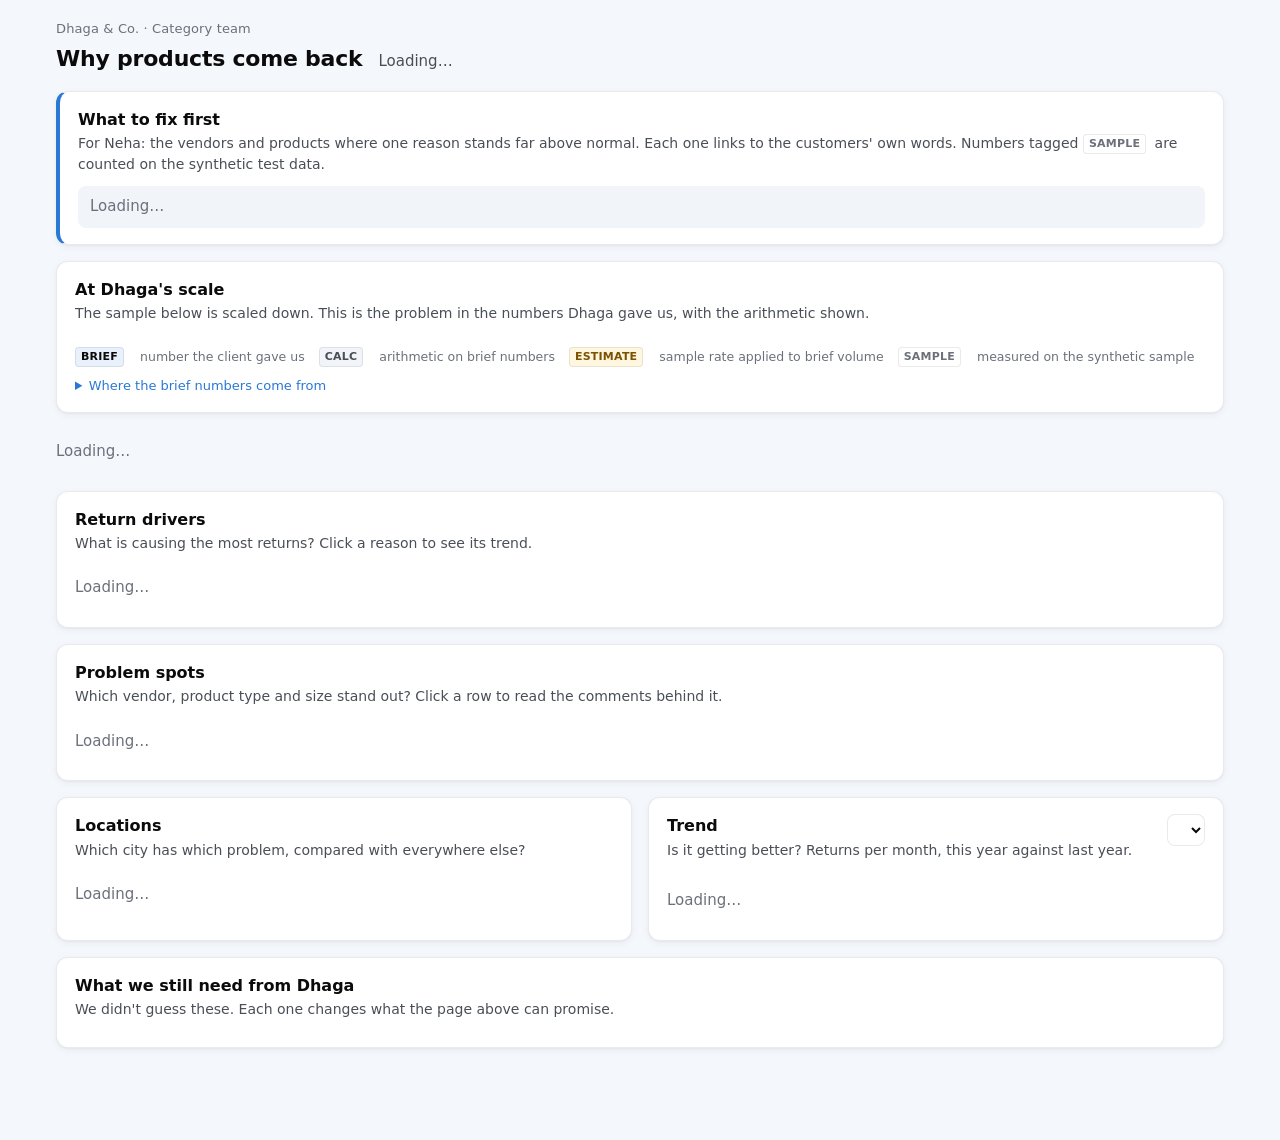
==== frontend/index.html @ 39ed959d "Make the dashboard usable without narration - Comment cards ask "Is <label> right?" with "Right" / "" ====
<!doctype html>
<html lang="en">
<head>
  <meta charset="utf-8">
  <meta name="viewport" content="width=device-width, initial-scale=1">
  <title>Dhaga Returns</title>
  <link rel="stylesheet" href="css/styles.css">
</head>
<body>
<div class="wrap">
  <header class="top">
    <div class="eyebrow">Dhaga &amp; Co. · Category team</div>
    <h1>Why products come back</h1>
    <span class="sub" id="window-label">Loading…</span>
  </header>

  <div class="sample-banner" id="sample-banner" hidden>
    <span aria-hidden="true">⚠️</span>
    <div><strong id="banner-title"></strong> <span id="sample-note"></span></div>
  </div>

  <div id="page-error" hidden></div>

  <main id="content">
  <!-- 0. The answer first: what Neha should fix -->
  <section class="card fix-first" aria-labelledby="h-fix">
    <h2 id="h-fix">What to fix first</h2>
    <p class="q">For Neha: the vendors and products where one reason stands far above normal. Each one links to the customers' own words. Numbers tagged <span class="src sample">Sample</span> are counted on the synthetic test data.</p>
    <ol class="fix-list" id="fix-list"><li class="loading">Loading…</li></ol>
  </section>

  <!-- 0b. The same problem in Dhaga's own numbers -->
  <section class="card" aria-labelledby="h-scale">
    <h2 id="h-scale">At Dhaga's scale</h2>
    <p class="q">The sample below is scaled down. This is the problem in the numbers Dhaga gave us, with the arithmetic shown.</p>
    <div class="scale" id="scale"></div>
    <p class="legend-tags"><span class="src brief">Brief</span> number the client gave us
      <span class="src calc">Calc</span> arithmetic on brief numbers
      <span class="src est">Estimate</span> sample rate applied to brief volume
      <span class="src sample">Sample</span> measured on the synthetic sample</p>
    <details class="sources"><summary>Where the brief numbers come from</summary><ul id="scale-sources"></ul></details>
  </section>

  <!-- 1. Headline numbers + return drivers -->
  <section aria-labelledby="h-headline">
    <h2 class="sr-only" id="h-headline">Headline numbers</h2>
    <div class="tiles" id="tiles"><div class="loading">Loading…</div></div>
  </section>

  <section class="card" aria-labelledby="h-drivers">
    <div class="card-head">
      <div>
        <h2 id="h-drivers">Return drivers</h2>
        <p class="q">What is causing the most returns? Click a reason to see its trend.</p>
      </div>
    </div>
    <div class="chart" id="drivers-chart"><div class="loading">Loading…</div></div>
  </section>

  <!-- 2. Problem spots -->
  <section class="card" aria-labelledby="h-hotspots">
    <h2 id="h-hotspots">Problem spots</h2>
    <p class="q">Which vendor, product type and size stand out? Click a row to read the comments behind it.</p>
    <div id="hotspots"><div class="loading">Loading…</div></div>
  </section>

  <div class="grid two">
    <!-- 3. Locations -->
    <section class="card" aria-labelledby="h-locations">
      <h2 id="h-locations">Locations</h2>
      <p class="q">Which city has which problem, compared with everywhere else?</p>
      <div id="locations"><div class="loading">Loading…</div></div>
    </section>

    <!-- 4. Trend -->
    <section class="card" aria-labelledby="h-trend">
      <div class="card-head">
        <div>
          <h2 id="h-trend">Trend</h2>
          <p class="q">Is it getting better? Returns per month, this year against last year.</p>
        </div>
        <label>
          <span class="sr-only">Reason</span>
          <select class="control" id="trend-issue"></select>
        </label>
      </div>
      <div class="legend" id="trend-legend"></div>
      <div class="chart" id="trend-chart"><div class="loading">Loading…</div></div>
    </section>
  </div>

  <!-- What we still need from Dhaga -->
  <section class="card" aria-labelledby="h-open">
    <h2 id="h-open">What we still need from Dhaga</h2>
    <p class="q">We didn't guess these. Each one changes what the page above can promise.</p>
    <ul class="open-q" id="open-q"></ul>
  </section>
  </main>

  <footer id="footer"></footer>
</div>

<!-- Comments drawer -->
<div class="scrim" id="scrim" hidden></div>
<aside class="drawer" id="drawer" role="dialog" aria-modal="true" aria-labelledby="drawer-title" hidden>
  <div class="drawer-head">
    <button class="drawer-close" id="drawer-close" aria-label="Close">×</button>
    <h2 id="drawer-title"></h2>
    <div class="sub" id="drawer-sub"></div>
    <div class="filters" id="drawer-filters" role="group" aria-label="Filter comments"></div>
  </div>
  <div class="drawer-body" id="drawer-body"></div>
  <div class="drawer-foot" id="drawer-foot"></div>
</aside>

<script type="module" src="js/app.js"></script>
</body>
</html>
---- frontend/css/styles.css ----
:root {
  /* Bright theme only: the page stays light whatever the OS setting. */
  color-scheme: light;
  --page: #f4f7fb;
  --surface: #ffffff;
  --surface-2: #f1f4f9;
  --text: #0b0b0b;
  --text-2: #4a4f57;
  --muted: #6b707a;
  --grid: #e3e7ee;
  --axis: #c3c8d1;
  --border: rgba(16, 24, 40, 0.09);
  --shadow: 0 1px 2px rgba(16, 24, 40, 0.04), 0 2px 8px rgba(16, 24, 40, 0.05);
  --series-1: #2a78d6;      /* this year / primary series */
  --series-past: #b4b2aa;   /* last year: de-emphasised */
  --accent-wash: #e8f1fc;
  --good: #0ca30c;
  --good-text: #006300;
  --warning: #fab219;
  --warning-wash: #fff6e0;
  --warning-text: #7a5200;
  --critical: #d03b3b;
  --critical-wash: #fdeaea;
  --critical-text: #a12a2a;
  --sample: #7a5200;
  --sample-wash: #fff6e0;
  --radius: 12px;
  --font: system-ui, -apple-system, "Segoe UI", sans-serif;
}
* { box-sizing: border-box; }
[hidden] { display: none !important; }
html, body { margin: 0; }
body {
  background: var(--page);
  color: var(--text);
  font: 15px/1.45 var(--font);
  -webkit-font-smoothing: antialiased;
}
button, select { font: inherit; color: inherit; }
.wrap { max-width: 1200px; margin: 0 auto; padding: 20px 16px 64px; }

/* ---------- header ---------- */
header.top { display: flex; flex-wrap: wrap; align-items: baseline; gap: 4px 16px; margin-bottom: 12px; }
header.top h1 { font-size: 22px; margin: 0; letter-spacing: -0.01em; }
header.top .sub { color: var(--text-2); }
.sample-banner {
  display: flex; gap: 10px; align-items: flex-start;
  background: var(--sample-wash); color: var(--text);
  border: 1px solid var(--border); border-left: 4px solid var(--warning);
  border-radius: var(--radius); padding: 10px 14px; margin-bottom: 18px; font-size: 14px;
}
.sample-banner strong { color: var(--sample); }

/* ---------- cards ---------- */
.grid { display: grid; gap: 16px; }
.grid.two { grid-template-columns: repeat(auto-fit, minmax(min(100%, 480px), 1fr)); }
.card {
  background: var(--surface); border: 1px solid var(--border); box-shadow: var(--shadow);
  border-radius: var(--radius); padding: 16px 18px; min-width: 0;
}
.card h2 { font-size: 16px; margin: 0; }
.card .q { color: var(--text-2); margin: 2px 0 12px; font-size: 14px; }
.card-head { display: flex; justify-content: space-between; align-items: flex-start; gap: 12px; flex-wrap: wrap; }
section { margin-top: 16px; }

/* ---------- stat tiles ---------- */
.tiles { display: grid; gap: 12px; grid-template-columns: repeat(auto-fit, minmax(min(100%, 210px), 1fr)); }
.tile { background: var(--surface); border: 1px solid var(--border); border-radius: var(--radius); padding: 14px 16px; box-shadow: var(--shadow); }
.tile .label { color: var(--text-2); font-size: 13px; }
.tile .value { font-size: 30px; font-weight: 600; line-height: 1.15; margin-top: 4px; }
.tile .value.hero { font-size: 48px; }
.tile .note { color: var(--muted); font-size: 13px; margin-top: 4px; }
.tile .arrow { color: var(--muted); font-weight: 400; margin: 0 4px; }
.tile.alert { border-left: 4px solid var(--warning); }
.tile button.link { margin-top: 6px; }
.split { display: flex; gap: 18px; flex-wrap: wrap; }
.split > div { display: flex; flex-direction: column; }

/* ---------- status badges (icon + label, never colour alone) ---------- */
.badge {
  display: inline-flex; align-items: center; gap: 5px; white-space: nowrap;
  font-size: 12.5px; font-weight: 600; border-radius: 999px; padding: 2px 9px;
  background: var(--surface-2); color: var(--text-2); border: 1px solid var(--border);
}
.badge.unclear { background: var(--warning-wash); color: var(--warning-text); }
.badge.failed { background: var(--critical-wash); color: var(--critical-text); }
.badge .ico { font-size: 12px; }

/* ---------- buttons ---------- */
button.link {
  background: none; border: 0; padding: 0; color: var(--series-1);
  cursor: pointer; text-decoration: underline; text-underline-offset: 2px;
}
button.chip {
  border: 1px solid var(--border); background: var(--surface); border-radius: 999px;
  padding: 4px 11px; cursor: pointer; font-size: 13px;
}
button.chip[aria-pressed="true"] { background: var(--text); color: var(--surface); border-color: var(--text); }
select.control {
  border: 1px solid var(--border); background: var(--surface); border-radius: 8px; padding: 5px 8px;
}
:focus-visible { outline: 2px solid var(--series-1); outline-offset: 2px; }

/* ---------- charts ---------- */
.chart { width: 100%; position: relative; }
.chart svg { display: block; width: 100%; height: auto; overflow: visible; }
.chart text { fill: var(--text-2); font-size: 12.5px; font-family: var(--font); }
.chart .tick { fill: var(--muted); font-size: 12px; font-variant-numeric: tabular-nums; }
.chart .grid-line { stroke: var(--grid); stroke-width: 1; }
.chart .baseline { stroke: var(--axis); stroke-width: 1; }
.chart .bar { fill: var(--series-1); }
.chart .bar.unclear { fill: var(--warning); }
.chart .bar.failed { fill: var(--critical); }
.chart .hit { fill: transparent; cursor: pointer; }
.chart .row:hover .hit, .chart .row:focus .hit { fill: var(--surface-2); }
.chart .row.selected .label { font-weight: 600; fill: var(--text); }
.chart .value { fill: var(--text); font-variant-numeric: tabular-nums; }
.chart .line { fill: none; stroke-width: 2; stroke-linejoin: round; stroke-linecap: round; }
.chart .dot { stroke: var(--surface); stroke-width: 2; }
.chart .crosshair { stroke: var(--axis); stroke-width: 1; }
.tooltip {
  position: absolute; pointer-events: none; z-index: 5;
  background: var(--surface); border: 1px solid var(--border); border-radius: 8px;
  padding: 7px 10px; font-size: 13px; box-shadow: 0 4px 16px rgba(0, 0, 0, 0.12);
  white-space: nowrap; display: none;
}
.tooltip .t { font-weight: 600; margin-bottom: 2px; }
.tooltip .r { display: flex; align-items: center; gap: 6px; font-variant-numeric: tabular-nums; }
.key { display: inline-block; width: 14px; height: 3px; border-radius: 2px; vertical-align: middle; }
.legend { display: flex; gap: 16px; flex-wrap: wrap; color: var(--text-2); font-size: 13px; margin-bottom: 6px; }
.legend span { display: inline-flex; align-items: center; gap: 6px; }

/* ---------- tables ---------- */
.table-wrap { overflow-x: auto; margin: 0 -4px; }
table { width: 100%; border-collapse: collapse; font-size: 14px; }
th, td { text-align: left; padding: 9px 6px; border-bottom: 1px solid var(--grid); vertical-align: middle; }
th { color: var(--text-2); font-weight: 600; font-size: 12.5px; white-space: nowrap; }
td.num, th.num { text-align: right; font-variant-numeric: tabular-nums; }
tbody tr.clickable { cursor: pointer; }
tbody tr.clickable:hover, tbody tr.clickable:focus { background: var(--surface-2); outline: none; }
td .vendor-id { color: var(--muted); font-size: 12.5px; }
.share { display: flex; align-items: center; gap: 8px; min-width: 150px; }
.share .meter { position: relative; flex: 1; height: 8px; background: var(--accent-wash); border-radius: 4px; min-width: 70px; }
.share .meter .fill { position: absolute; left: 0; top: 0; bottom: 0; background: var(--series-1); border-radius: 4px; }
.share .meter .norm { position: absolute; top: -3px; bottom: -3px; width: 2px; background: var(--text); border-radius: 1px; }
.share .pct { font-variant-numeric: tabular-nums; min-width: 38px; text-align: right; }
.table-foot { display: flex; justify-content: space-between; gap: 12px; flex-wrap: wrap; margin-top: 10px; color: var(--muted); font-size: 13px; }

/* ---------- drawer ---------- */
.scrim { position: fixed; inset: 0; background: rgba(0, 0, 0, 0.35); z-index: 20; }
.drawer {
  position: fixed; top: 0; right: 0; bottom: 0; width: min(640px, 100vw); z-index: 21;
  background: var(--page); border-left: 1px solid var(--border);
  display: flex; flex-direction: column; box-shadow: -8px 0 32px rgba(0, 0, 0, 0.18);
}
.drawer[hidden], .scrim[hidden] { display: none; }
.drawer-head { padding: 16px 18px 12px; border-bottom: 1px solid var(--border); background: var(--surface); }
.drawer-head h2 { font-size: 17px; margin: 0 32px 2px 0; }
.drawer-head .sub { color: var(--text-2); font-size: 14px; }
.drawer-close { position: absolute; top: 12px; right: 12px; border: 0; background: none; font-size: 22px; cursor: pointer; color: var(--text-2); padding: 4px 8px; }
.filters { display: flex; gap: 6px; flex-wrap: wrap; margin-top: 10px; }
.drawer-body { flex: 1; overflow-y: auto; padding: 12px 18px 24px; }
.drawer-foot { padding: 10px 18px; border-top: 1px solid var(--border); background: var(--surface); font-size: 14px; color: var(--text-2); }

.ret { background: var(--surface); border: 1px solid var(--border); border-radius: var(--radius); padding: 12px 14px; margin-bottom: 10px; box-shadow: var(--shadow); }
.ret.is-unclear { border-left: 4px solid var(--warning); }
.ret.is-failed { border-left: 4px solid var(--critical); }
.ret .meta { color: var(--muted); font-size: 12.5px; display: flex; gap: 4px 10px; flex-wrap: wrap; }
.ret .comment { font-size: 15.5px; margin: 6px 0 8px; overflow-wrap: anywhere; }
.ret .comment mark { background: var(--accent-wash); color: inherit; border-radius: 3px; padding: 0 2px; }
.ret .comment.empty { color: var(--muted); font-style: italic; }
.ret .label-row { display: flex; align-items: center; gap: 8px; flex-wrap: wrap; }
.ret .why { color: var(--text-2); font-size: 13px; }
.ret .error { color: var(--critical-text); font-size: 13px; margin-top: 4px; }
.verdict { margin-left: auto; display: flex; gap: 6px; align-items: center; }
.verdict button {
  width: 36px; height: 32px; border-radius: 8px; border: 1px solid var(--border);
  background: var(--surface); cursor: pointer; font-size: 16px; line-height: 1;
}
.verdict button[aria-pressed="true"].yes { background: var(--good-text); color: #fff; border-color: var(--good-text); }
.verdict button[aria-pressed="true"].no { background: var(--critical); color: #fff; border-color: var(--critical); }
.verdict .saved { font-size: 12px; color: var(--muted); }
.verdict .saved.err { color: var(--critical-text); }
.empty-state { color: var(--text-2); padding: 18px 4px; }

/* ---------- visible failures ---------- */
.error-box {
  background: var(--critical-wash); color: var(--text); border: 1px solid var(--border);
  border-left: 4px solid var(--critical); border-radius: var(--radius); padding: 12px 14px;
}
.error-box strong { color: var(--critical-text); }
.error-box code { font-size: 12.5px; overflow-wrap: anywhere; }
.loading { color: var(--muted); padding: 12px 0; }

.sr-only { position: absolute; width: 1px; height: 1px; overflow: hidden; clip: rect(0 0 0 0); white-space: nowrap; }
footer { color: var(--muted); font-size: 13px; margin-top: 28px; }

/* ---------- client framing ---------- */
.eyebrow { flex-basis: 100%; color: var(--muted); font-size: 13px; letter-spacing: 0.01em; }
.fix-first { border-left: 4px solid var(--series-1); }
.fix-list { margin: 0; padding: 0; list-style: none; counter-reset: fix; display: grid; gap: 10px; }
.fix-list > li { counter-increment: fix; display: grid; grid-template-columns: 28px 1fr; gap: 4px 10px; align-items: start;
  padding: 10px 12px; background: var(--surface-2); border-radius: 8px; }
.fix-list > li::before { content: counter(fix); grid-row: span 3; width: 26px; height: 26px; border-radius: 50%;
  display: grid; place-items: center; font-weight: 600; font-size: 13px; background: var(--series-1); color: #fff; }
.fix-list > li.loading::before, .fix-list > li.none::before { display: none; }
.fix-list .headline { font-weight: 600; font-size: 15.5px; }
.fix-list .evidence { color: var(--text-2); font-size: 14px; }
.fix-list .next { font-size: 13.5px; display: flex; gap: 6px 14px; flex-wrap: wrap; align-items: baseline; }
.fix-list .next .who { color: var(--muted); }

.scale { display: grid; gap: 10px; grid-template-columns: repeat(auto-fit, minmax(min(100%, 250px), 1fr)); }
.scale .cell { border: 1px solid var(--border); border-radius: 8px; padding: 10px 12px; }
.scale .cell .k { color: var(--text-2); font-size: 13px; }
.scale .cell .v { font-size: 24px; font-weight: 600; margin: 2px 0; }
.scale .cell .how { color: var(--muted); font-size: 12.5px; font-variant-numeric: tabular-nums; }
.scale .cell.warn { border-left: 4px solid var(--warning); }

.src { display: inline-block; font-size: 11px; font-weight: 600; letter-spacing: 0.02em; text-transform: uppercase;
  border-radius: 4px; padding: 1px 5px; margin: 0 4px 0 0; vertical-align: 1px; border: 1px solid var(--border); cursor: help; }
.src.brief { background: var(--accent-wash); color: var(--text); }
.src.calc { background: var(--surface-2); color: var(--text-2); }
.src.est { background: var(--warning-wash); color: var(--warning-text); }
.src.sample { background: var(--surface); color: var(--muted); }
.legend-tags { color: var(--muted); font-size: 12.5px; margin: 12px 0 0; display: flex; flex-wrap: wrap; gap: 4px 14px; align-items: center; }
.legend-tags .src { margin-right: 2px; }

.open-q { margin: 0; padding-left: 18px; display: grid; gap: 6px; }
.open-q .who { color: var(--muted); font-size: 13.5px; }

/* right / wrong buttons carry words, with the question visible */
.verdict { flex-wrap: wrap; justify-content: flex-end; }
.verdict .ask { font-size: 13px; color: var(--text-2); }
.verdict button { width: auto; padding: 0 12px; font-size: 14px; font-weight: 600; }
.sources { margin-top: 10px; font-size: 13px; color: var(--text-2); }
.sources summary { cursor: pointer; color: var(--series-1); }
.sources ul { margin: 6px 0 0; padding-left: 18px; display: grid; gap: 3px; }
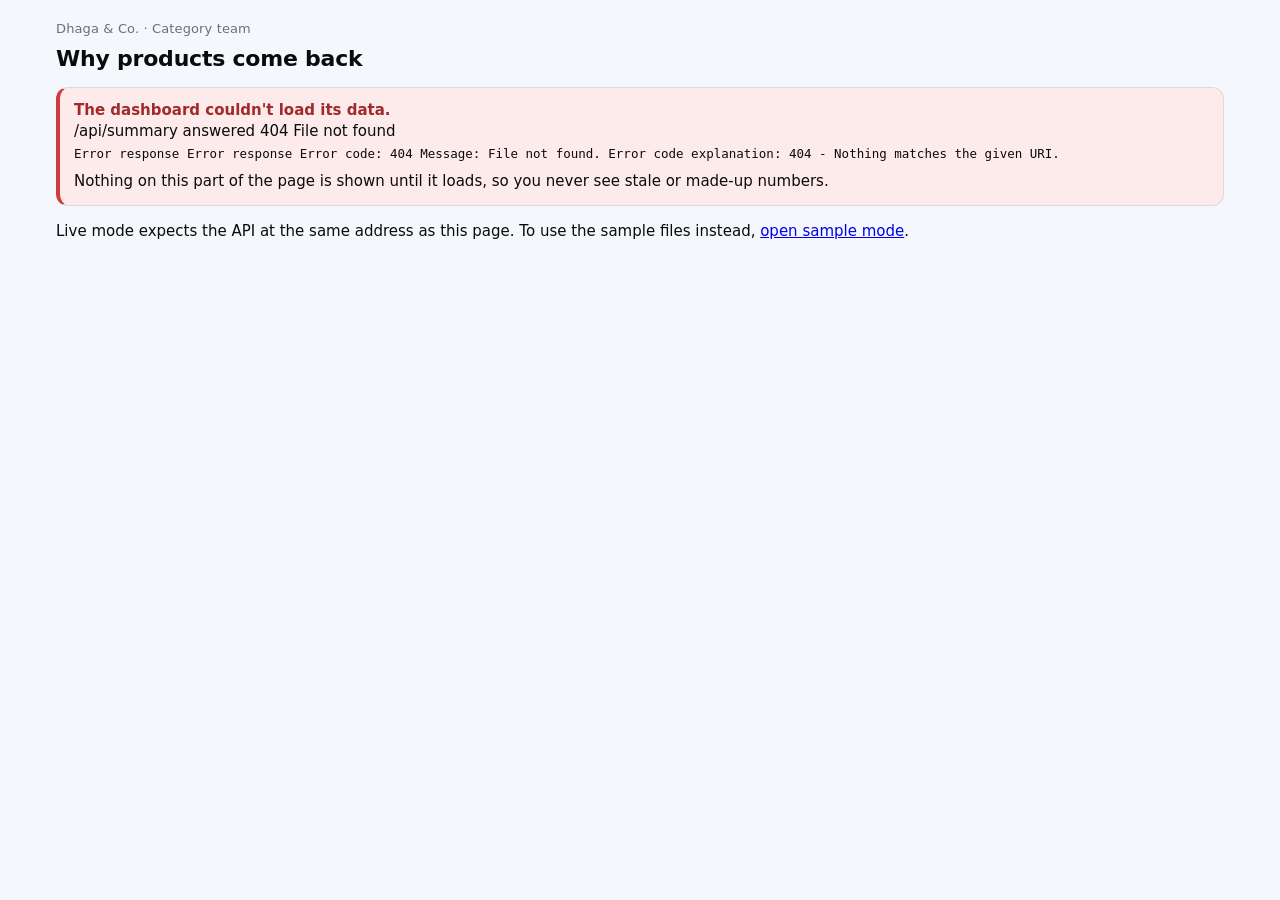
==== commit 1f45f90c: "Host the dashboard as a free static Hugging Face Space The hosted page no longer needs a server: the" ====
--- a/frontend/index.html
+++ b/frontend/index.html
@@ -3,6 +3,9 @@
 <head>
   <meta charset="utf-8">
   <meta name="viewport" content="width=device-width, initial-scale=1">
+  <!-- "api" when FastAPI serves this page; the static deploy switches it to "sample". -->
+  <meta name="return-pulse-data" content="api">
+  <meta name="return-pulse-build" content="local">
   <title>Dhaga Returns</title>
   <link rel="stylesheet" href="css/styles.css">
 </head>
